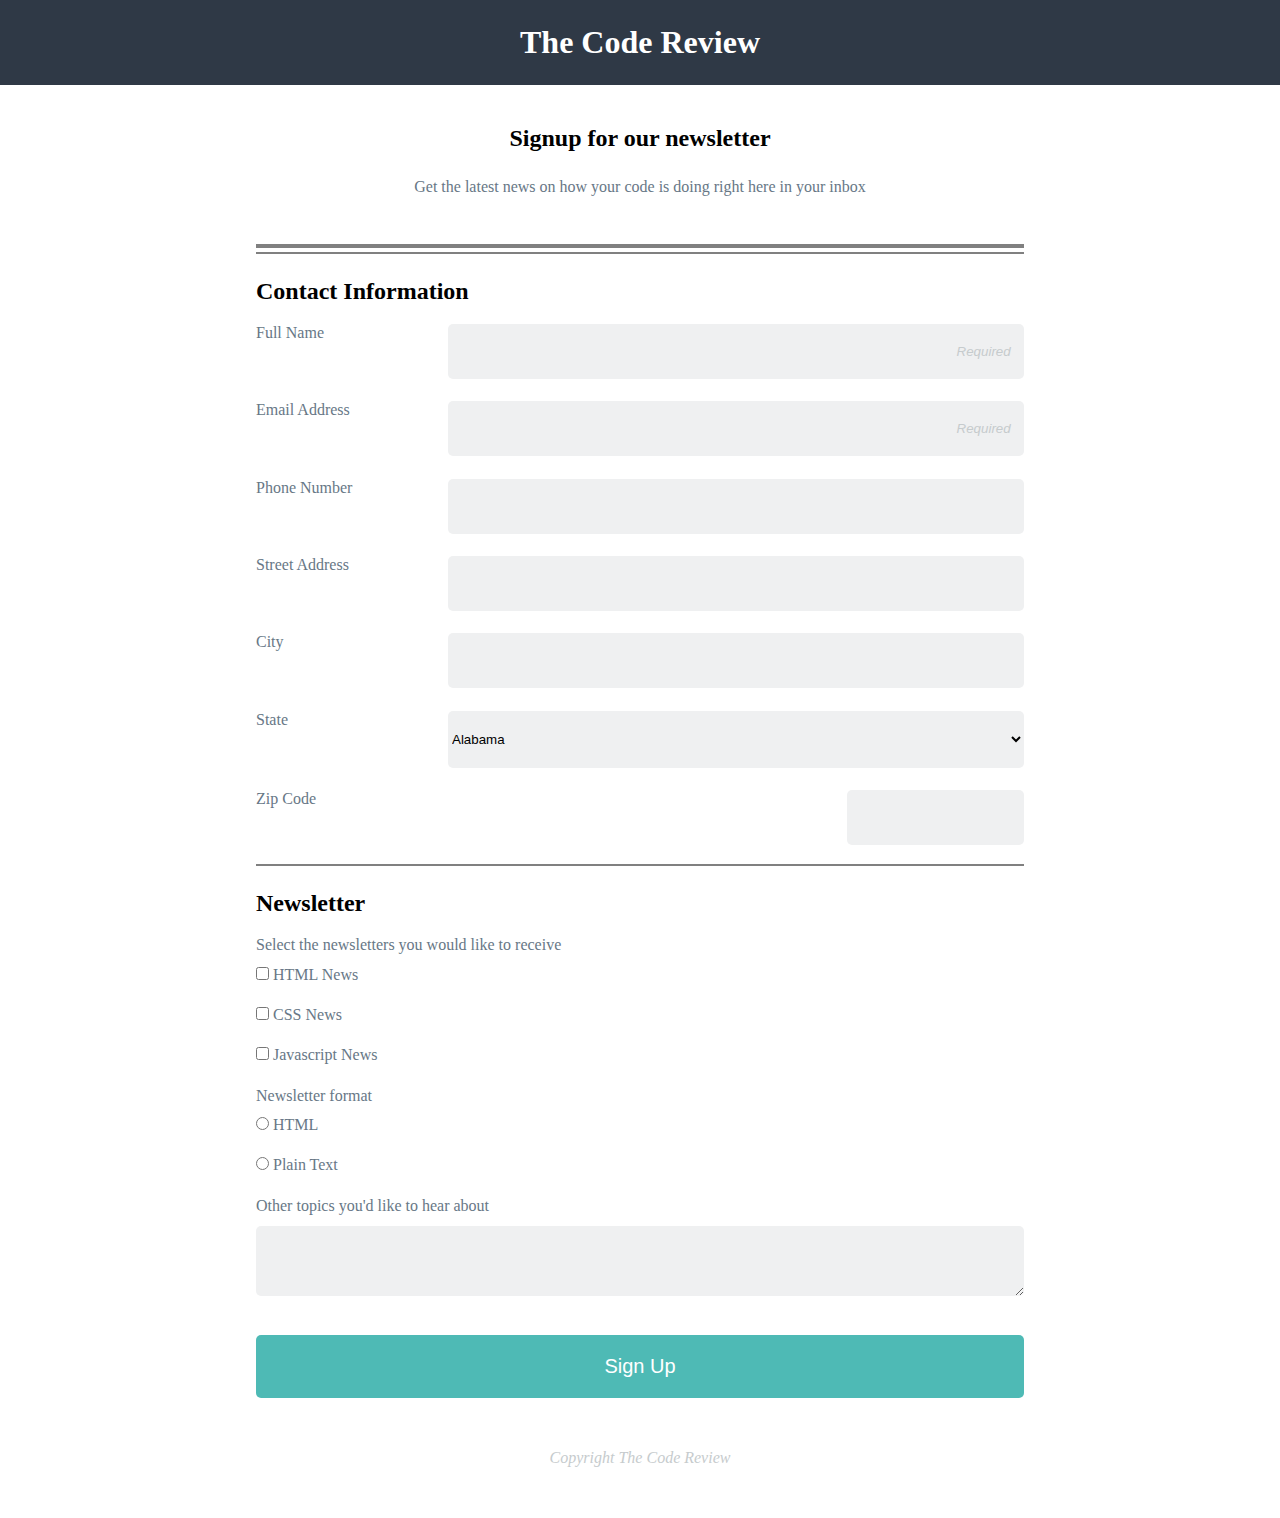
==== index.html @ cd7418c6 "Updates to HTML and CSS" ====
<!DOCTYPE html>
<html lang="en">
<head>
    <meta charset="UTF-8">
    <meta http-equiv="X-UA-Compatible" content="IE=edge">
    <meta name="viewport" content="width=device-width, initial-scale=1.0">
    <link rel="preconnect" href="https://fonts.googleapis.com">
    <link rel="preconnect" href="https://fonts.gstatic.com" crossorigin>
    <link href="https://fonts.googleapis.com/css2?family=Work+Sans:ital,wght@0,300;0,700;1,300&display=swap" rel="stylesheet">
    <link href="css/normalize.css" rel="normalize">
    <link href="css/stylesheet.css" rel="stylesheet">
    <style> @import url('https://fonts.googleapis.com/css2?family=Work+Sans:ital,wght@0,300;0,700;1,300&display=swap'); </style>
    <title>The Code Review</title>
</head>
<body>
    
  <header>
      <h1>The Code Review</h1>
  </header>

  <div class="body">
    <div class="top">
        <h2>Signup for our newsletter</h2>
        <p>Get the latest news on how your code is doing right here in your inbox</p>
    </div>

    <hr class="thick">
    <hr>

    <h2>Contact Information</h2>

    <form action="/my-mobile-form" method="post">
      <div class="wrapper">
        <p>
          <legend for="name">Full Name</legend>
          <input class="focus" type="text" id="name" name="user_name" placeholder="Required" />
        </p>
        <p>
          <legend for="mail">Email Address</legend>
          <input class="focus" type="email" id="mail" name="user_email" placeholder="Required" />
        </p>
        <p>
          <legend for="msg">Phone Number</legend>
          <input class="focus" type="telephone" id="phone" name="user_phone" />
        </p>
        <p>
          <legend for="address">Street Address</legend>
          <input class="focus" type="address" id="address" name="user_streetaddress" />
        </p>
        <p>
          <legend for="city">City</legend>
          <input class="focus" type="city" id="city" name="user_city" />
        </p>
        <p>
          <legend for="state">State</legend>
          <br>
          <select class="focus" type="menu">
              <option value="AL">Alabama</option>
              <option value="AK">Alaska</option>
              <option value="AZ">Arizona</option>
              <option value="AR">Arkansas</option>
              <option value="CA">California</option>
              <option value="CO">Colorado</option>
              <option value="CT">Connecticut</option>
              <option value="DE">Delaware</option>
              <option value="DC">District Of Columbia</option>
              <option value="FL">Florida</option>
              <option value="GA">Georgia</option>
              <option value="HI">Hawaii</option>
              <option value="ID">Idaho</option>
              <option value="IL">Illinois</option>
              <option value="IN">Indiana</option>
              <option value="IA">Iowa</option>
              <option value="KS">Kansas</option>
              <option value="KY">Kentucky</option>
              <option value="LA">Louisiana</option>
              <option value="ME">Maine</option>
              <option value="MD">Maryland</option>
              <option value="MA">Massachusetts</option>
              <option value="MI">Michigan</option>
              <option value="MN">Minnesota</option>
              <option value="MS">Mississippi</option>
              <option value="MO">Missouri</option>
              <option value="MT">Montana</option>
              <option value="NE">Nebraska</option>
              <option value="NV">Nevada</option>
              <option value="NH">New Hampshire</option>
              <option value="NJ">New Jersey</option>
              <option value="NM">New Mexico</option>
              <option value="NY">New York</option>
              <option value="NC">North Carolina</option>
              <option value="ND">North Dakota</option>
              <option value="OH">Ohio</option>
              <option value="OK">Oklahoma</option>
              <option value="OR">Oregon</option>
              <option value="PA">Pennsylvania</option>
              <option value="RI">Rhode Island</option>
              <option value="SC">South Carolina</option>
              <option value="SD">South Dakota</option>
              <option value="TN">Tennessee</option>
              <option value="TX">Texas</option>
              <option value="UT">Utah</option>
              <option value="VT">Vermont</option>
              <option value="VA">Virginia</option>
              <option value="WA">Washington</option>
              <option value="WV">West Virginia</option>
              <option value="WI">Wisconsin</option>
              <option value="WY">Wyoming</option>
          </select>
        </p>
        <p>
          <legend for="zipcode">Zip Code</legend>
          <input type="zipcode" id="zipcode" name="user_zipcode" />
        </p>
      </div>

      <hr>

      <h2>Newsletter</h2>

      <p>
        <legend>Select the newsletters you would like to receive</legend>
        <input class="options" type="checkbox" id="newsletter_1" name="newsletter_HTML_News" value="HTML_News" />
        <label for="newsletter_1">HTML News</label>
      </p>
      <p>
        <input class="options" type="checkbox" id="newsletter_2" name="newsletter_CSS_News" value="CSS_News" />
        <label for="newsletter_2">CSS News</label>
      </p>
      <p>
        <input class="options" type="checkbox" id="newsletter_3" name="newsletter_Javascript_News" value="Javascript_News" />
        <label for="newsletter_3">Javascript News</label>
      </p>
      <p>
        <legend>Newsletter format</legend>
        <input class="options" type="radio" name="format" id="format_1" value="HTML" />
        <label for="format_1">HTML</label>
      </p>
      <p>
        <input class="options" type="radio" name="format" id="format_2" value="Plain_Text" />
        <label for="format_2">Plain Text</label>
      </p>
      <p>
        <legend for="msg">Other topics you'd like to hear about</legend>
        <textarea class="focus" id="msg" name="user_message"></textarea>
      </p>
    </form>

    <button class="button" type="button">Sign Up</button>

    <footer>
      <p class="footer">Copyright The Code Review</p>
    </footer>
  </div>
</body>
</html>
---- css/stylesheet.css ----
/* ================================= 
  Global Layout Set-up
==================================== */

* {
    box-sizing: border-box;
    margin: 0;
    padding: 0;
}

/* ================================= 
  Base Layout Syles
==================================== */

/* ---- Base Layout Styles ---- */

header {
    display: block;
    text-align: center;
    background-color: rgb(47, 57, 70);
    color: white;
    padding: 1.5em;
}

.body {
    margin: 1em;
}

.top {
    padding: 1em;
    text-align: center;
}

.top h2 {
    padding-bottom: .3em;
}

.top p {
    padding-bottom: 1em;
}

.thick {
    display: block;
    background-color: black;
    border-style: solid;
    border-width: 2px;
    margin-bottom: .2em;
}

p {
    margin: 1em 0;
}

hr {
    display: block;
    background-color: black;
    border-style: solid;
}

form {
    padding-bottom: 1em;
}

legend {
    padding-bottom: .7em;
}

input, 
select,
textarea {
    background-color: rgb(239, 240, 241);
    border: none;
    border-radius: 5px;
    padding: 20px 0;
}

.focus {
    width: 100%;
}

.button {
    background-color: rgb(78, 186, 181);
    border: none;
    border-radius: 5px;
    width: 100%;
    color: white;
    padding: 20px 32px;
    text-align: center;
    text-decoration: none;
    display: inline-block;
    font-size: 20px;
}

footer {
    padding: 2em 0;
    text-align: center;
}

/* ---- Form Responsive Layout ---- */

input:focus,
textarea:focus,
select:focus {
    outline: 0;
    outline: 2px solid rgb(47, 57, 70);
    border-radius: 5px;
}

.options:focus {
    outline: 0;
}

/* ---- Font Styles ---- */

h2 {
    margin-top: 1em;
}

p {
    color: rgb(103, 119, 134);
    font-weight: 300;
    padding: .2em 0;
}

legend {
    color: rgb(103, 119, 134);
}

input::placeholder {
    text-align: right;
    padding-right: 1em;
}

.footer,
input::placeholder {
    color: rgb(198, 203, 205);
    font-style: italic;
}

/* ================================= 
  Media Queries
==================================== */

@media (min-width: 768px) {
    .body {
        margin: 0 20%;
    }

    .wrapper p {
        display: flex;
        justify-content: space-between;
    }

    .wrapper .focus {
        width: 75%;
    }
}
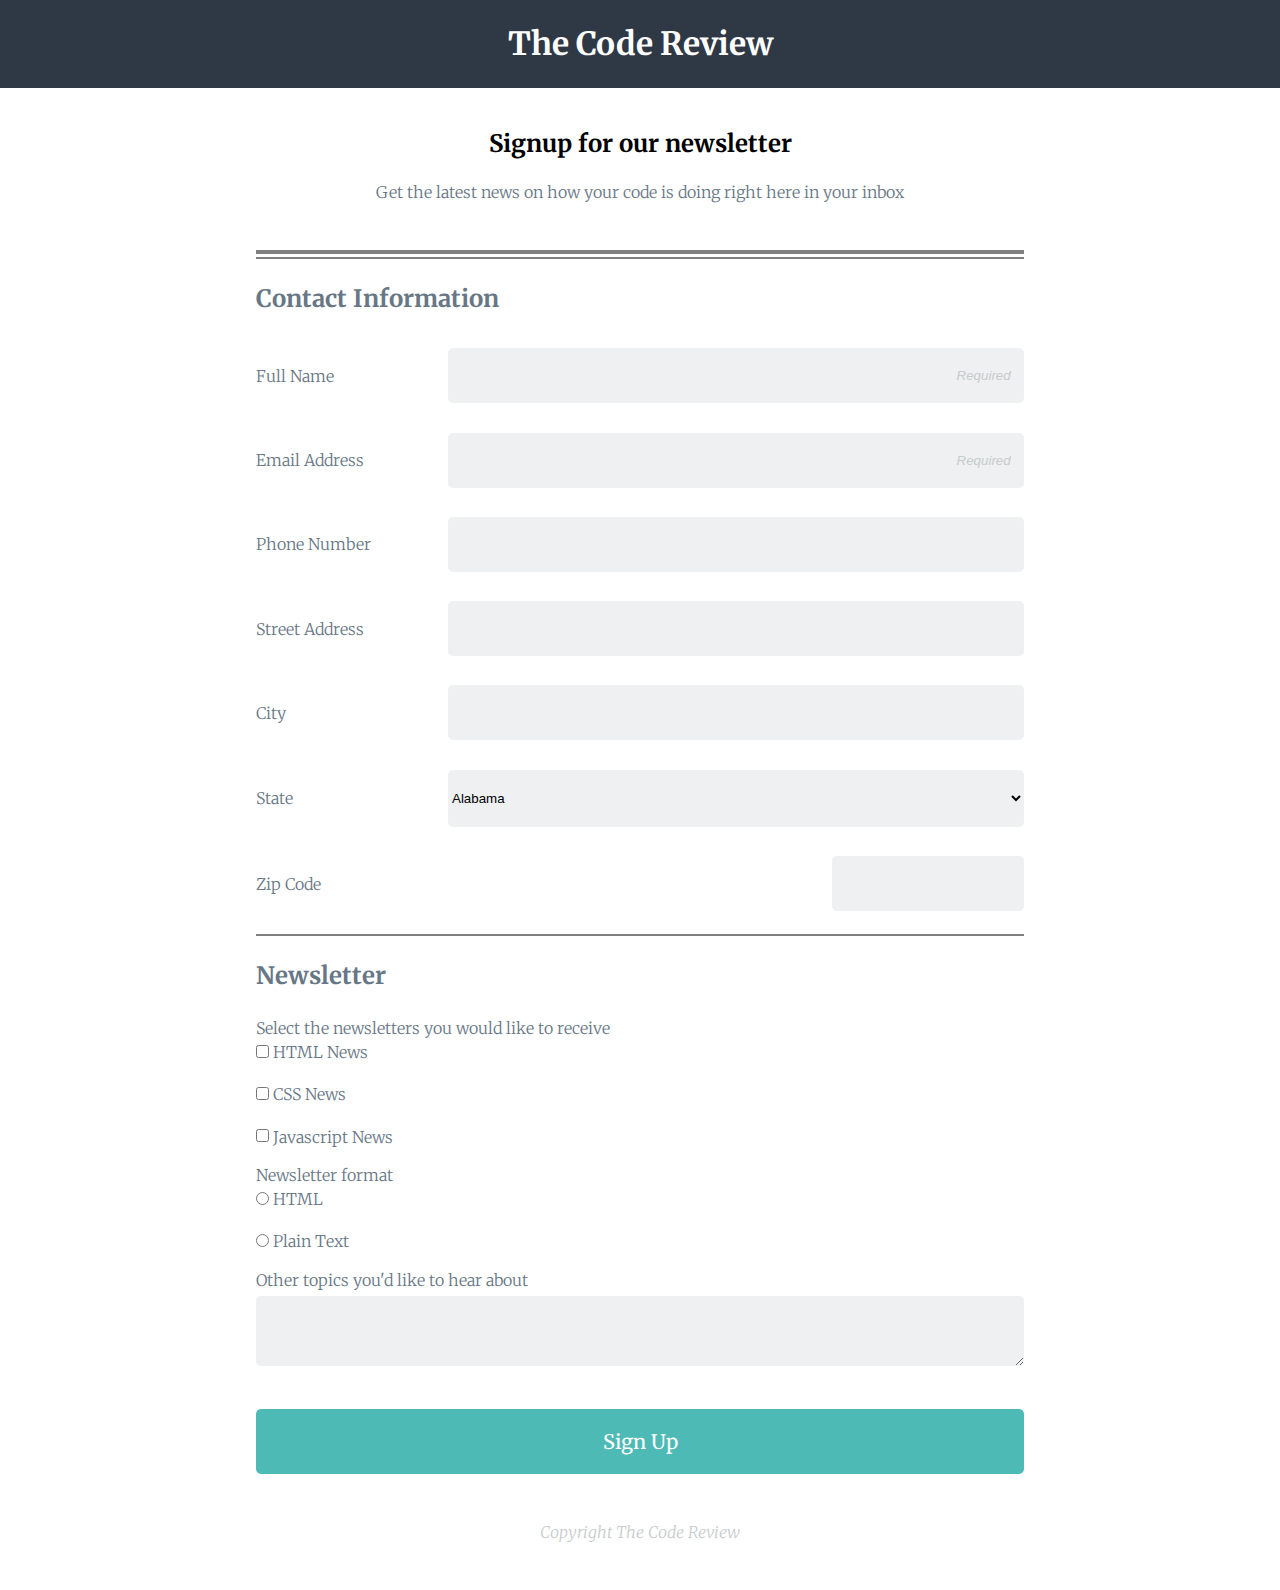
==== commit d91ccc32: "Updated HTML & CSS files" ====
--- a/index.html
+++ b/index.html
@@ -6,10 +6,9 @@
     <meta name="viewport" content="width=device-width, initial-scale=1.0">
     <link rel="preconnect" href="https://fonts.googleapis.com">
     <link rel="preconnect" href="https://fonts.gstatic.com" crossorigin>
-    <link href="https://fonts.googleapis.com/css2?family=Work+Sans:ital,wght@0,300;0,700;1,300&display=swap" rel="stylesheet">
+    <link href="https://fonts.googleapis.com/css2?family=Merriweather&display=swap" rel="stylesheet">
     <link href="css/normalize.css" rel="normalize">
     <link href="css/stylesheet.css" rel="stylesheet">
-    <style> @import url('https://fonts.googleapis.com/css2?family=Work+Sans:ital,wght@0,300;0,700;1,300&display=swap'); </style>
     <title>The Code Review</title>
 </head>
 <body>
@@ -27,126 +26,130 @@
     <hr class="thick">
     <hr>
 
-    <h2>Contact Information</h2>
-
     <form action="/my-mobile-form" method="post">
       <div class="wrapper">
-        <p>
-          <legend for="name">Full Name</legend>
-          <input class="focus" type="text" id="name" name="user_name" placeholder="Required" />
-        </p>
-        <p>
-          <legend for="mail">Email Address</legend>
-          <input class="focus" type="email" id="mail" name="user_email" placeholder="Required" />
-        </p>
-        <p>
-          <legend for="msg">Phone Number</legend>
-          <input class="focus" type="telephone" id="phone" name="user_phone" />
-        </p>
-        <p>
-          <legend for="address">Street Address</legend>
-          <input class="focus" type="address" id="address" name="user_streetaddress" />
-        </p>
-        <p>
-          <legend for="city">City</legend>
-          <input class="focus" type="city" id="city" name="user_city" />
-        </p>
-        <p>
-          <legend for="state">State</legend>
-          <br>
-          <select class="focus" type="menu">
-              <option value="AL">Alabama</option>
-              <option value="AK">Alaska</option>
-              <option value="AZ">Arizona</option>
-              <option value="AR">Arkansas</option>
-              <option value="CA">California</option>
-              <option value="CO">Colorado</option>
-              <option value="CT">Connecticut</option>
-              <option value="DE">Delaware</option>
-              <option value="DC">District Of Columbia</option>
-              <option value="FL">Florida</option>
-              <option value="GA">Georgia</option>
-              <option value="HI">Hawaii</option>
-              <option value="ID">Idaho</option>
-              <option value="IL">Illinois</option>
-              <option value="IN">Indiana</option>
-              <option value="IA">Iowa</option>
-              <option value="KS">Kansas</option>
-              <option value="KY">Kentucky</option>
-              <option value="LA">Louisiana</option>
-              <option value="ME">Maine</option>
-              <option value="MD">Maryland</option>
-              <option value="MA">Massachusetts</option>
-              <option value="MI">Michigan</option>
-              <option value="MN">Minnesota</option>
-              <option value="MS">Mississippi</option>
-              <option value="MO">Missouri</option>
-              <option value="MT">Montana</option>
-              <option value="NE">Nebraska</option>
-              <option value="NV">Nevada</option>
-              <option value="NH">New Hampshire</option>
-              <option value="NJ">New Jersey</option>
-              <option value="NM">New Mexico</option>
-              <option value="NY">New York</option>
-              <option value="NC">North Carolina</option>
-              <option value="ND">North Dakota</option>
-              <option value="OH">Ohio</option>
-              <option value="OK">Oklahoma</option>
-              <option value="OR">Oregon</option>
-              <option value="PA">Pennsylvania</option>
-              <option value="RI">Rhode Island</option>
-              <option value="SC">South Carolina</option>
-              <option value="SD">South Dakota</option>
-              <option value="TN">Tennessee</option>
-              <option value="TX">Texas</option>
-              <option value="UT">Utah</option>
-              <option value="VT">Vermont</option>
-              <option value="VA">Virginia</option>
-              <option value="WA">Washington</option>
-              <option value="WV">West Virginia</option>
-              <option value="WI">Wisconsin</option>
-              <option value="WY">Wyoming</option>
-          </select>
-        </p>
-        <p>
-          <legend for="zipcode">Zip Code</legend>
-          <input type="zipcode" id="zipcode" name="user_zipcode" />
-        </p>
+        <fieldset>
+          <legend><h2>Contact Information</h2></legend>
+          <p>
+            <label for="name">Full Name</label>
+            <input class="focus" type="text" id="name" name="user_name" placeholder="Required">
+          </p>
+          <p>
+            <label for="mail">Email Address</label>
+            <input class="focus" type="text" id="mail" name="user_email" placeholder="Required">
+          </p>
+          <p>
+            <label for="msg">Phone Number</label>
+            <input class="focus" type="tel" id="phone" name="user_phone">
+          </p>
+          <p>
+            <label for="address">Street Address</label>
+            <input class="focus" type="text" id="address" name="user_streetaddress">
+          </p>
+          <p>
+            <label for="city">City</label>
+            <input class="focus" type="text" id="city" name="user_city">
+          </p>
+          <p>
+            <label for="state">State</label>
+            <br>
+            <select class="focus" id="state" name="user_state">
+                <option value="AL">Alabama</option>
+                <option value="AK">Alaska</option>
+                <option value="AZ">Arizona</option>
+                <option value="AR">Arkansas</option>
+                <option value="CA">California</option>
+                <option value="CO">Colorado</option>
+                <option value="CT">Connecticut</option>
+                <option value="DE">Delaware</option>
+                <option value="DC">District Of Columbia</option>
+                <option value="FL">Florida</option>
+                <option value="GA">Georgia</option>
+                <option value="HI">Hawaii</option>
+                <option value="ID">Idaho</option>
+                <option value="IL">Illinois</option>
+                <option value="IN">Indiana</option>
+                <option value="IA">Iowa</option>
+                <option value="KS">Kansas</option>
+                <option value="KY">Kentucky</option>
+                <option value="LA">Louisiana</option>
+                <option value="ME">Maine</option>
+                <option value="MD">Maryland</option>
+                <option value="MA">Massachusetts</option>
+                <option value="MI">Michigan</option>
+                <option value="MN">Minnesota</option>
+                <option value="MS">Mississippi</option>
+                <option value="MO">Missouri</option>
+                <option value="MT">Montana</option>
+                <option value="NE">Nebraska</option>
+                <option value="NV">Nevada</option>
+                <option value="NH">New Hampshire</option>
+                <option value="NJ">New Jersey</option>
+                <option value="NM">New Mexico</option>
+                <option value="NY">New York</option>
+                <option value="NC">North Carolina</option>
+                <option value="ND">North Dakota</option>
+                <option value="OH">Ohio</option>
+                <option value="OK">Oklahoma</option>
+                <option value="OR">Oregon</option>
+                <option value="PA">Pennsylvania</option>
+                <option value="RI">Rhode Island</option>
+                <option value="SC">South Carolina</option>
+                <option value="SD">South Dakota</option>
+                <option value="TN">Tennessee</option>
+                <option value="TX">Texas</option>
+                <option value="UT">Utah</option>
+                <option value="VT">Vermont</option>
+                <option value="VA">Virginia</option>
+                <option value="WA">Washington</option>
+                <option value="WV">West Virginia</option>
+                <option value="WI">Wisconsin</option>
+                <option value="WY">Wyoming</option>
+            </select>
+          </p>
+          <p>
+            <label for="zipcode">Zip Code</label>
+            <input class="zip_focus" type="text" id="zipcode" name="user_zipcode">
+          </p>
+        </fieldset>
       </div>
 
       <hr>
 
-      <h2>Newsletter</h2>
-
-      <p>
-        <legend>Select the newsletters you would like to receive</legend>
-        <input class="options" type="checkbox" id="newsletter_1" name="newsletter_HTML_News" value="HTML_News" />
-        <label for="newsletter_1">HTML News</label>
-      </p>
-      <p>
-        <input class="options" type="checkbox" id="newsletter_2" name="newsletter_CSS_News" value="CSS_News" />
-        <label for="newsletter_2">CSS News</label>
-      </p>
-      <p>
-        <input class="options" type="checkbox" id="newsletter_3" name="newsletter_Javascript_News" value="Javascript_News" />
-        <label for="newsletter_3">Javascript News</label>
-      </p>
-      <p>
-        <legend>Newsletter format</legend>
-        <input class="options" type="radio" name="format" id="format_1" value="HTML" />
-        <label for="format_1">HTML</label>
-      </p>
-      <p>
-        <input class="options" type="radio" name="format" id="format_2" value="Plain_Text" />
-        <label for="format_2">Plain Text</label>
-      </p>
-      <p>
-        <legend for="msg">Other topics you'd like to hear about</legend>
-        <textarea class="focus" id="msg" name="user_message"></textarea>
-      </p>
+      <fieldset>
+        <legend><h2>Newsletter</h2></legend>
+        <p>
+          <label>Select the newsletters you would like to receive</label>
+          <br>
+          <input class="options" type="checkbox" id="newsletter_1" name="newsletter_HTML_News" value="HTML_News">
+          <label for="newsletter_1">HTML News</label>
+        </p>
+        <p>
+          <input class="options" type="checkbox" id="newsletter_2" name="newsletter_CSS_News" value="CSS_News">
+          <label for="newsletter_2">CSS News</label>
+        </p>
+        <p>
+          <input class="options" type="checkbox" id="newsletter_3" name="newsletter_Javascript_News" value="Javascript_News">
+          <label for="newsletter_3">Javascript News</label>
+        </p>
+        <p>
+          <label>Newsletter format</label>
+          <br>
+          <input class="options" type="radio" name="format" id="format_1" value="HTML">
+          <label for="format_1">HTML</label>
+        </p>
+        <p>
+          <input class="options" type="radio" name="format" id="format_2" value="Plain_Text">
+          <label for="format_2">Plain Text</label>
+        </p>
+        <p>
+          <label for="msg">Other topics you'd like to hear about</label>
+          <textarea class="focus" id="msg" name="user_message"></textarea>
+        </p>
+      </fieldset>
     </form>
 
-    <button class="button" type="button">Sign Up</button>
+    <button class="button" type="submit">Sign Up</button>
 
     <footer>
       <p class="footer">Copyright The Code Review</p>
--- a/css/stylesheet.css
+++ b/css/stylesheet.css
@@ -61,6 +61,10 @@
     padding-bottom: 1em;
 }
 
+fieldset {
+    border: none;
+}
+
 legend {
     padding-bottom: .7em;
 }
@@ -71,11 +75,17 @@
     background-color: rgb(239, 240, 241);
     border: none;
     border-radius: 5px;
+    margin: .5em 0;
     padding: 20px 0;
 }
 
 .focus {
     width: 100%;
+}
+
+.zip_focus {
+    display: flow-root;
+    width: 50%;
 }
 
 .button {
@@ -112,6 +122,10 @@
 
 /* ---- Font Styles ---- */
 
+body, footer, button {
+    font-family: 'Merriweather', serif;
+}
+
 h2 {
     margin-top: 1em;
 }
@@ -119,11 +133,11 @@
 p {
     color: rgb(103, 119, 134);
     font-weight: 300;
-    padding: .2em 0;
 }
 
 legend {
     color: rgb(103, 119, 134);
+    margin-top: 1em;
 }
 
 input::placeholder {
@@ -149,9 +163,16 @@
     .wrapper p {
         display: flex;
         justify-content: space-between;
+        align-items: center;
     }
 
     .wrapper .focus {
         width: 75%;
     }
-}+
+    .wrapper .zip_focus {
+        display: block;
+        width: 25%;
+    }
+
+}
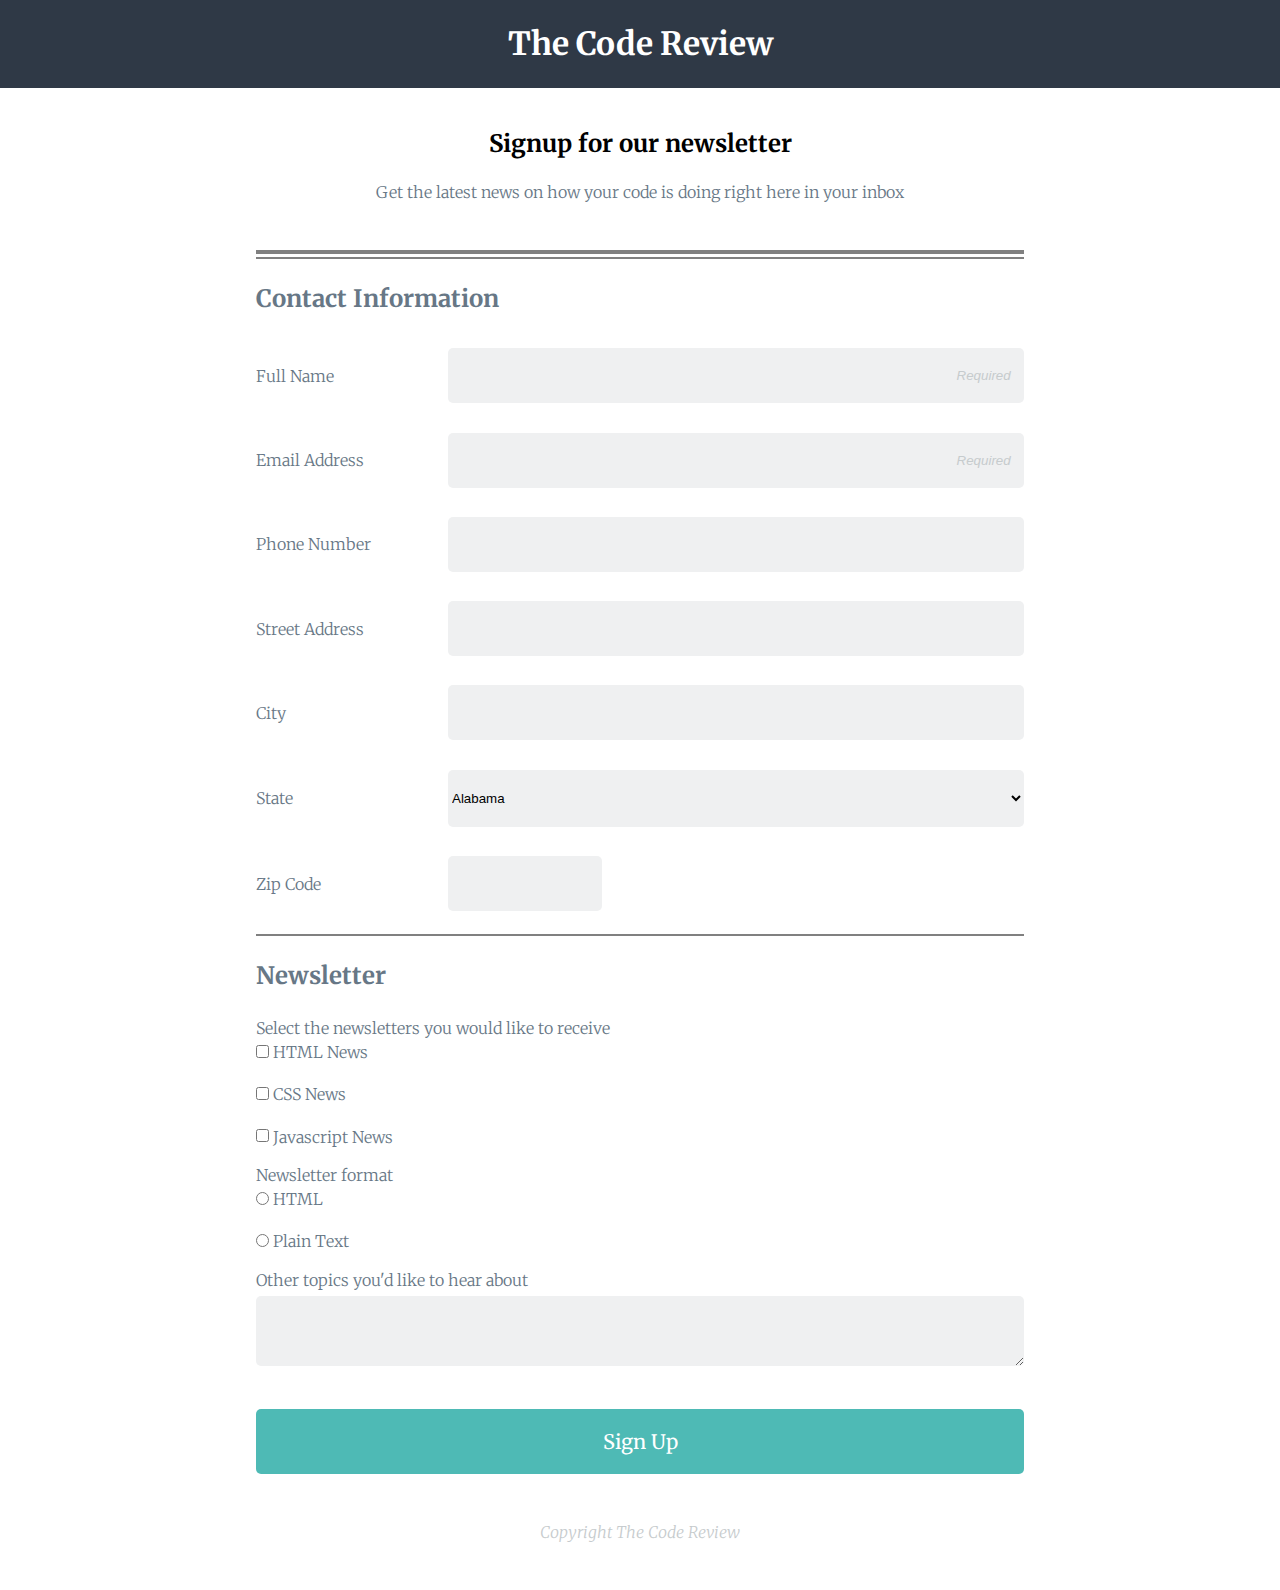
==== commit 18a81dbe: "Updated HTML & CSS" ====
--- a/index.html
+++ b/index.html
@@ -36,10 +36,10 @@
           </p>
           <p>
             <label for="mail">Email Address</label>
-            <input class="focus" type="text" id="mail" name="user_email" placeholder="Required">
+            <input class="focus" type="email" id="mail" name="user_email" placeholder="Required">
           </p>
           <p>
-            <label for="msg">Phone Number</label>
+            <label for="phone">Phone Number</label>
             <input class="focus" type="tel" id="phone" name="user_phone">
           </p>
           <p>
--- a/css/stylesheet.css
+++ b/css/stylesheet.css
@@ -7,6 +7,8 @@
     margin: 0;
     padding: 0;
 }
+
+@import url('https://fonts.googleapis.com/css2?family=Merriweather&display=swap');
 
 /* ================================= 
   Base Layout Syles
@@ -166,13 +168,21 @@
         align-items: center;
     }
 
+    .wrapper p:last-of-type {
+        justify-content: flex-start;
+    }
+
+    .wrapper label:last-of-type {
+        width: 25%;
+    }
+
     .wrapper .focus {
         width: 75%;
     }
 
     .wrapper .zip_focus {
         display: block;
-        width: 25%;
+        width: 20%;
     }
 
 }
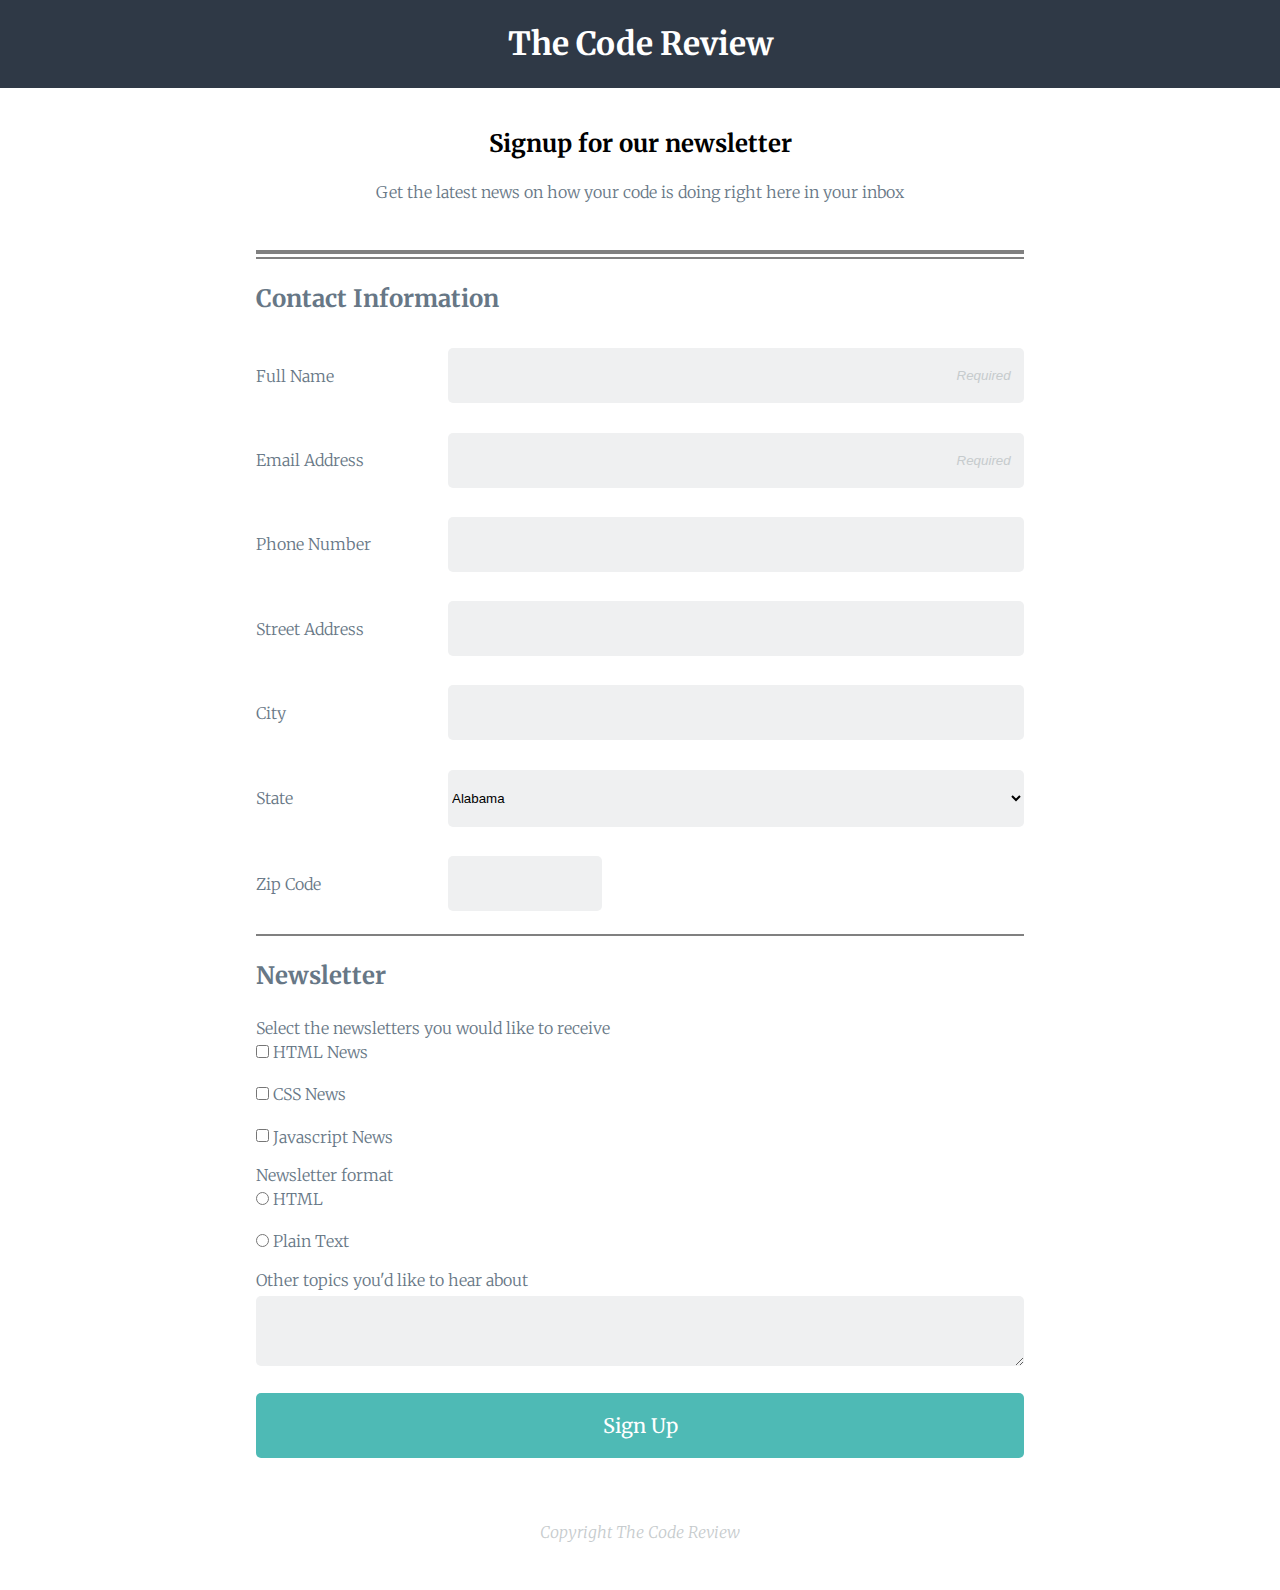
==== commit 90bbcece: "Updated HTML per project review" ====
--- a/index.html
+++ b/index.html
@@ -146,10 +146,9 @@
           <label for="msg">Other topics you'd like to hear about</label>
           <textarea class="focus" id="msg" name="user_message"></textarea>
         </p>
+        <button class="button" type="submit">Sign Up</button>
       </fieldset>
     </form>
-
-    <button class="button" type="submit">Sign Up</button>
 
     <footer>
       <p class="footer">Copyright The Code Review</p>
--- a/css/stylesheet.css
+++ b/css/stylesheet.css
@@ -7,8 +7,6 @@
     margin: 0;
     padding: 0;
 }
-
-@import url('https://fonts.googleapis.com/css2?family=Merriweather&display=swap');
 
 /* ================================= 
   Base Layout Syles
